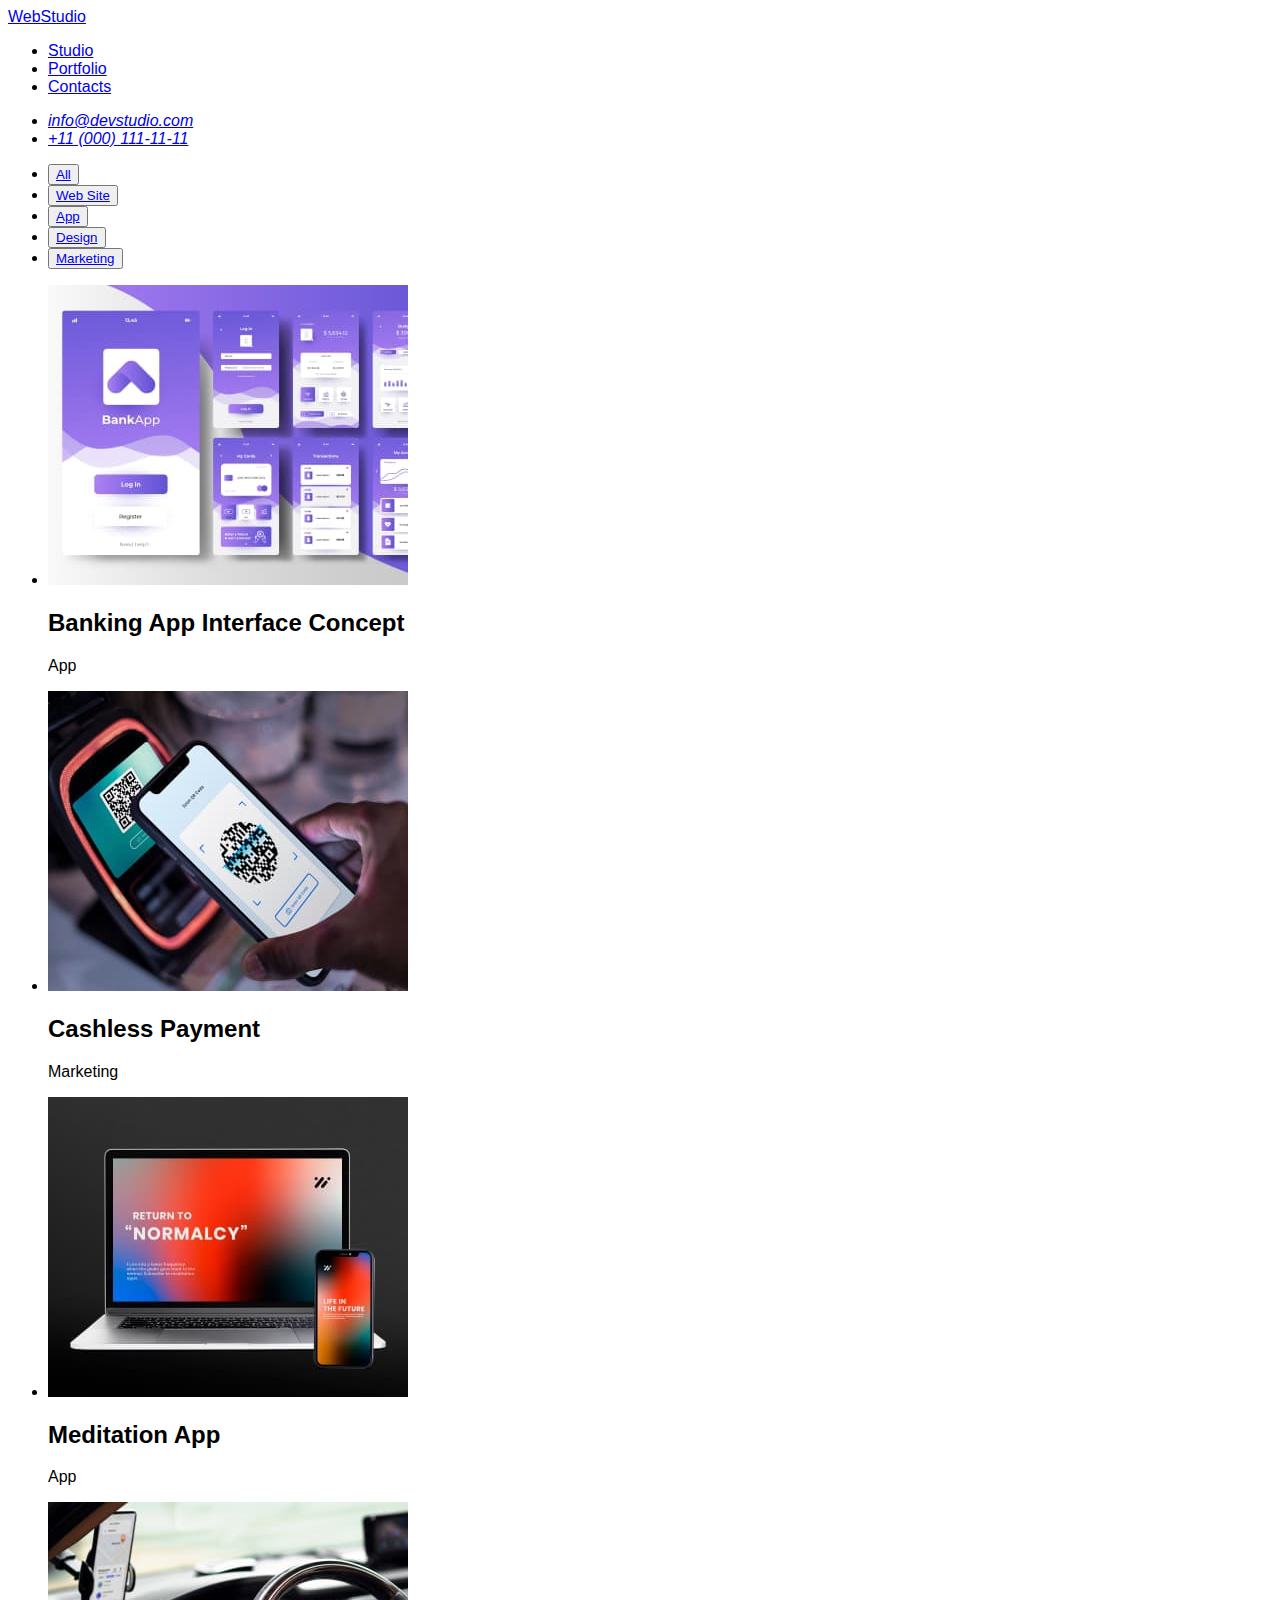
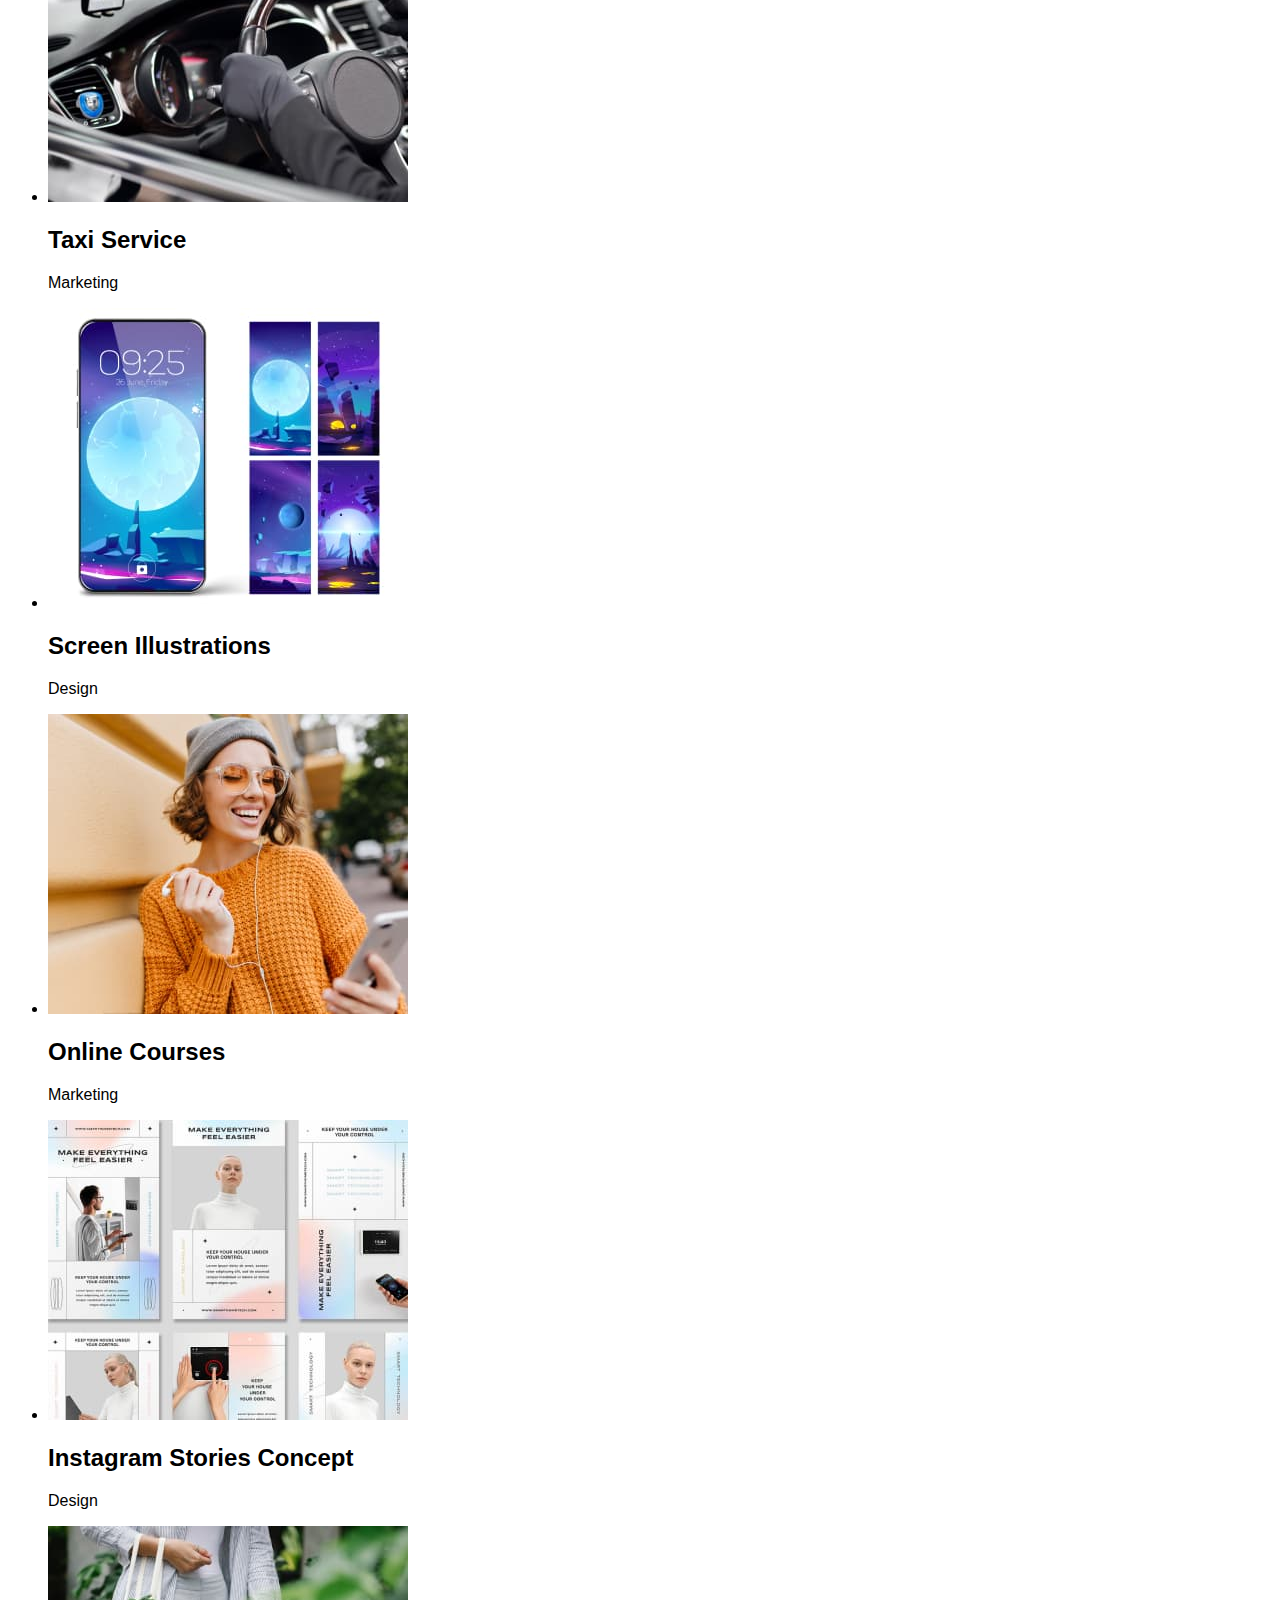
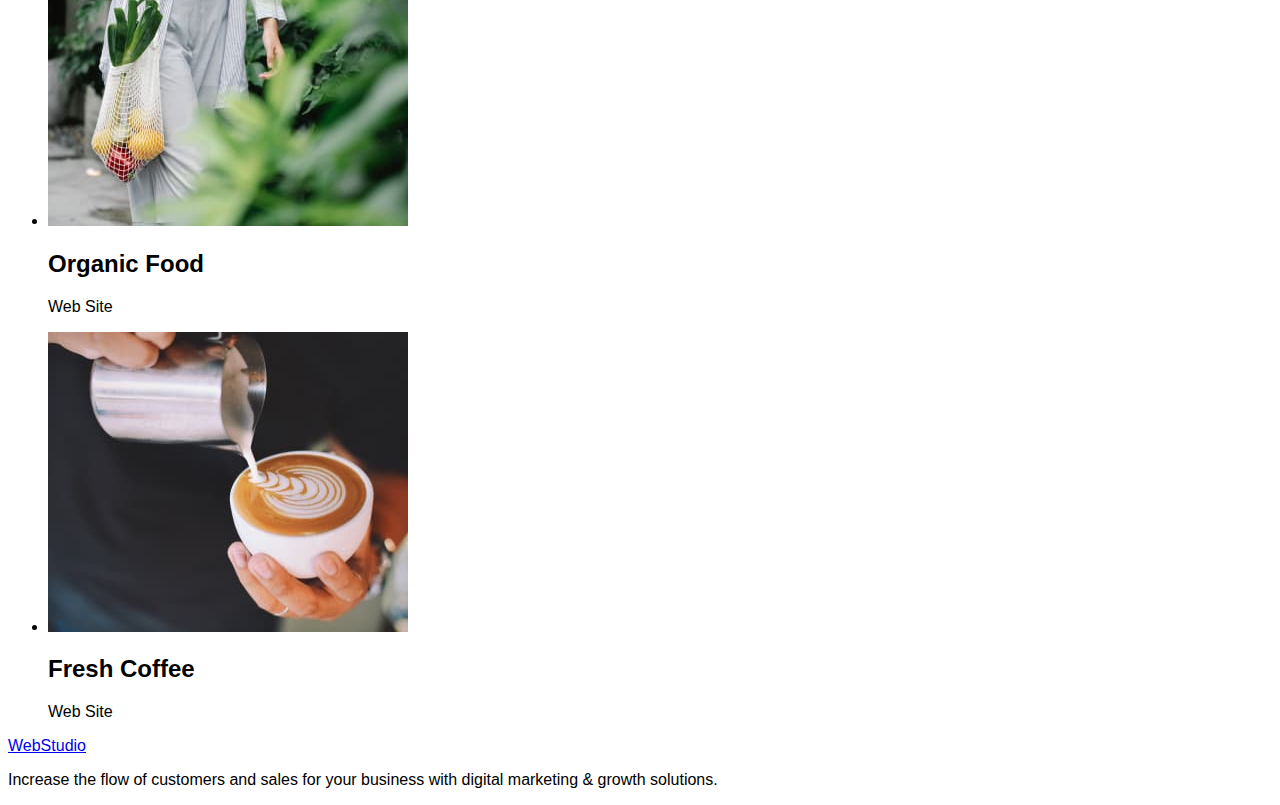
==== portfolio.html @ b7f888bc "portfolio.html" ====
<!DOCTYPE html>
<html lang="en">
  <head>
    <meta charset="UTF-8" />
    <meta name="viewport" content="width=device-width, initial-scale=1.0" />
    <title>Portfolio</title>

    <link rel="stylesheet" href="./css/styles.css">

  </head>

  <body>
    <header>
      <nav>
        <a href="./index.html">WebStudio</a>
        <ul>
          <li>
            <a href="./index.html">Studio</a>
          </li>
          <li>
            <a href="./portfolio.html">Portfolio</a>
          </li>
          <li>
            <a href="#">Contacts</a>
          </li>
        </ul>
      </nav>

      <address>
        <ul>
          <li>
            <a href="mailto:info@devstudio.com">info@devstudio.com</a>
          </li>
          <li>
            <a href="tel:+110001111111">+11 (000) 111-11-11</a>
          </li>
        </ul>
      </address>
    </header>

    <main>
      <section>

        <h1 hidden>Progects</h1>

        <ul>
            <li><button type="button"><a href="#">All</a></button></li>
            <li><button type="button"><a href="#">Web Site</a></button></li>
            <li><button type="button"><a href="#">App</a></button></li>
            <li><button type="button"><a href="#">Design</a></button></li>
            <li><button type="button"><a href="#">Marketing</a></button></li>
        </ul>
      
        <ul>
            <li>
                <img src="./images-hw-2/img-8.jpg" alt="Banking App Interface Concept" width="360">
                <h2>Banking App Interface Concept</h2>
                <p>App</p>
            </li>
            <li>
                <img src="./images-hw-2/img-7.jpg" alt="Cashless Payment" width="360">
                <h2>Cashless Payment</h2>
                <p>Marketing</p>
            </li>
            <li>
                <img src="./images-hw-2/img-6.jpg" alt="Meditation App" width="360">
                <h2>Meditation App</h2>
                <p>App</p>
            </li>
            <li>
                <img src="./images-hw-2/img-5.jpg" alt="Taxi Service" width="360">
                <h2>Taxi Service</h2>
                <p>Marketing</p>
            </li>
            <li>
                <img src="./images-hw-2/img-4.jpg" alt="Screen Illustrations" width="360">
                <h2>Screen Illustrations</h2>
                <p>Design</p>
            </li>
            <li>
                <img src="./images-hw-2/img-3.jpg" alt="Online Courses" width="360">
                <h2>Online Courses</h2>
                <p>Marketing</p>
            </li>
            <li>
                <img src="./images-hw-2/img-2.jpg" alt="Instagram Stories Concept" width="360">
                <h2>Instagram Stories Concept</h2>
                <p>Design</p>
            </li>
            <li>
                <img src="./images-hw-2/img-1.jpg" alt="Organic Food" width="360">
                <h2>Organic Food</h2>
                <p>Web Site</p>
            </li>
            <li>
                <img src="./images-hw-2/img.jpg" alt="Fresh Coffee" width="360">
                <h2>Fresh Coffee</h2>
                <p>Web Site</p>
            </li>
        </ul>
      </section>
    </main>

    <footer>
        <a href="./index.html">WebStudio</a>
        <p>
          Increase the flow of customers and sales for your business with digital
          marketing & growth solutions.
        </p>
      </footer>

  </body>
</html>
---- css/styles.css ----
header {
    background-color: ;
}

body {
    font-family: "Roboto" , sans-serif ;
    background-color: #FFF;
}

.hero-image {
    background-color: #2E2F42;
}
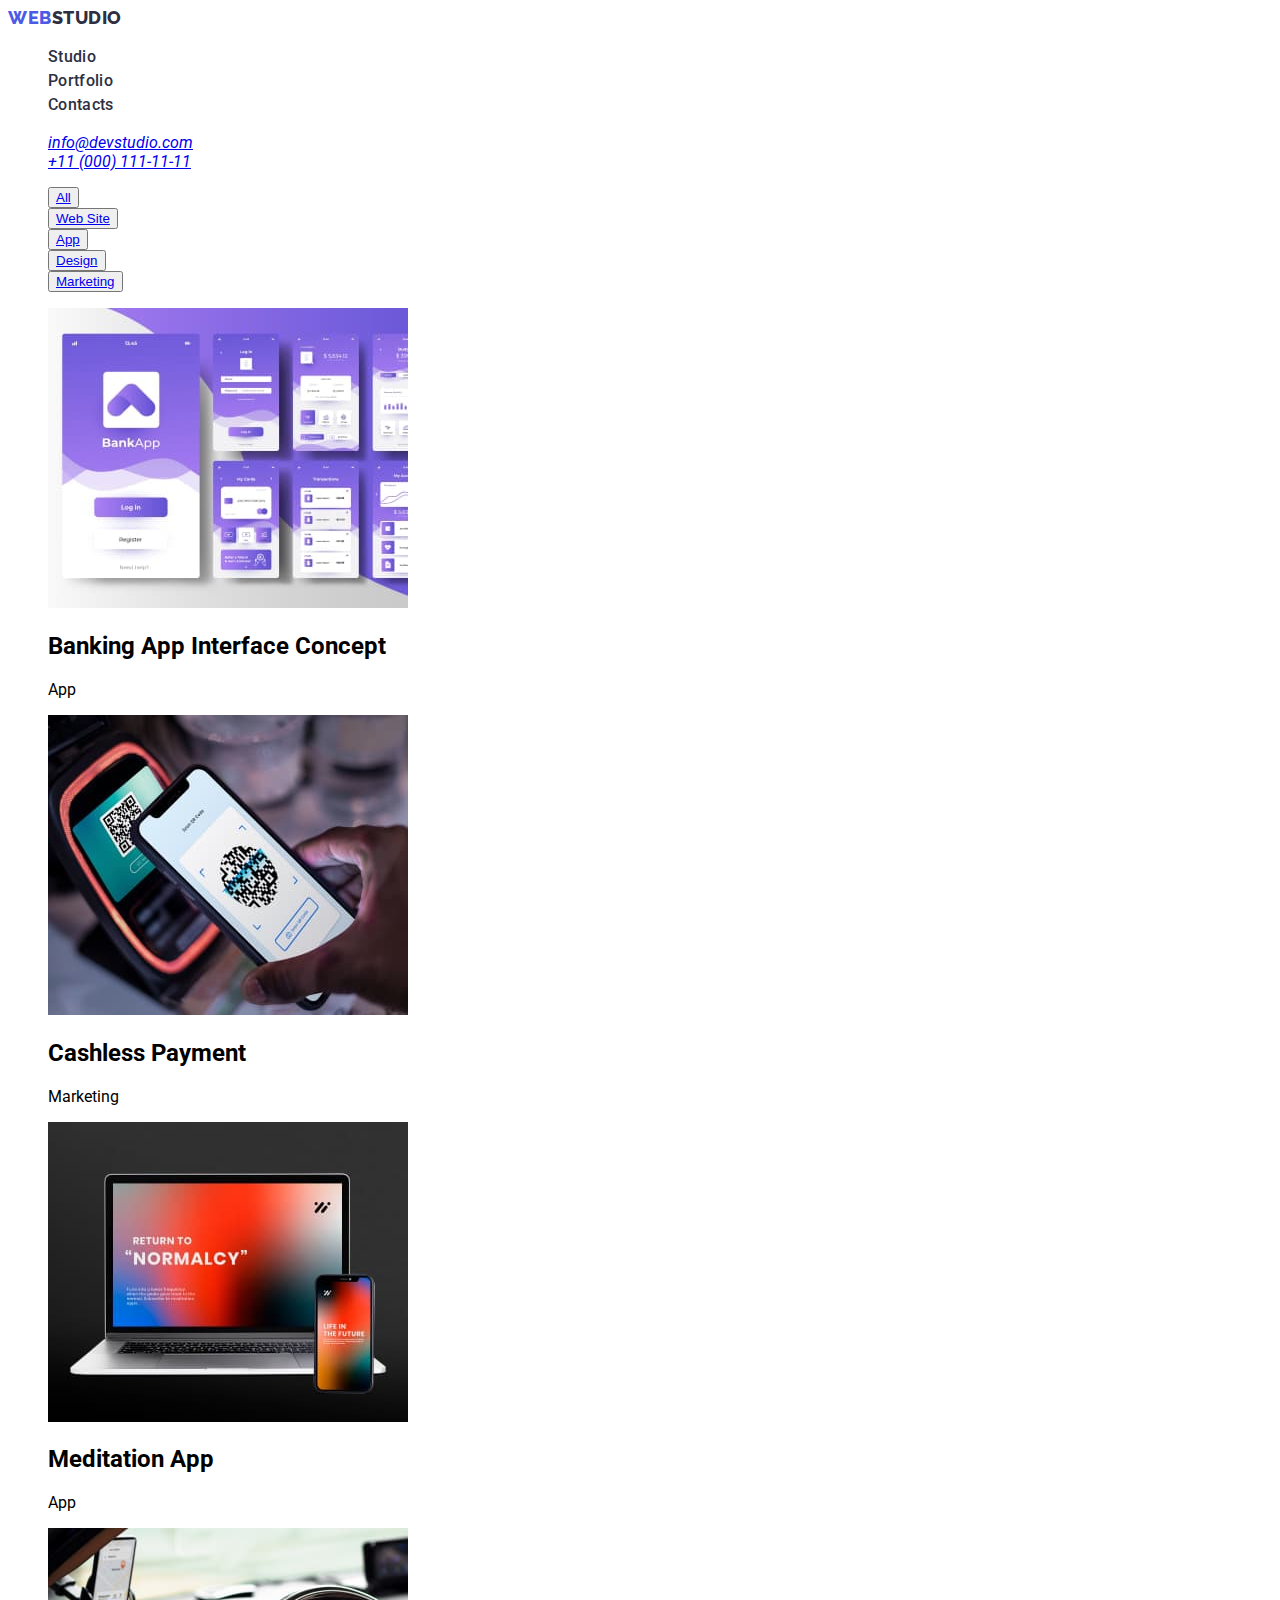
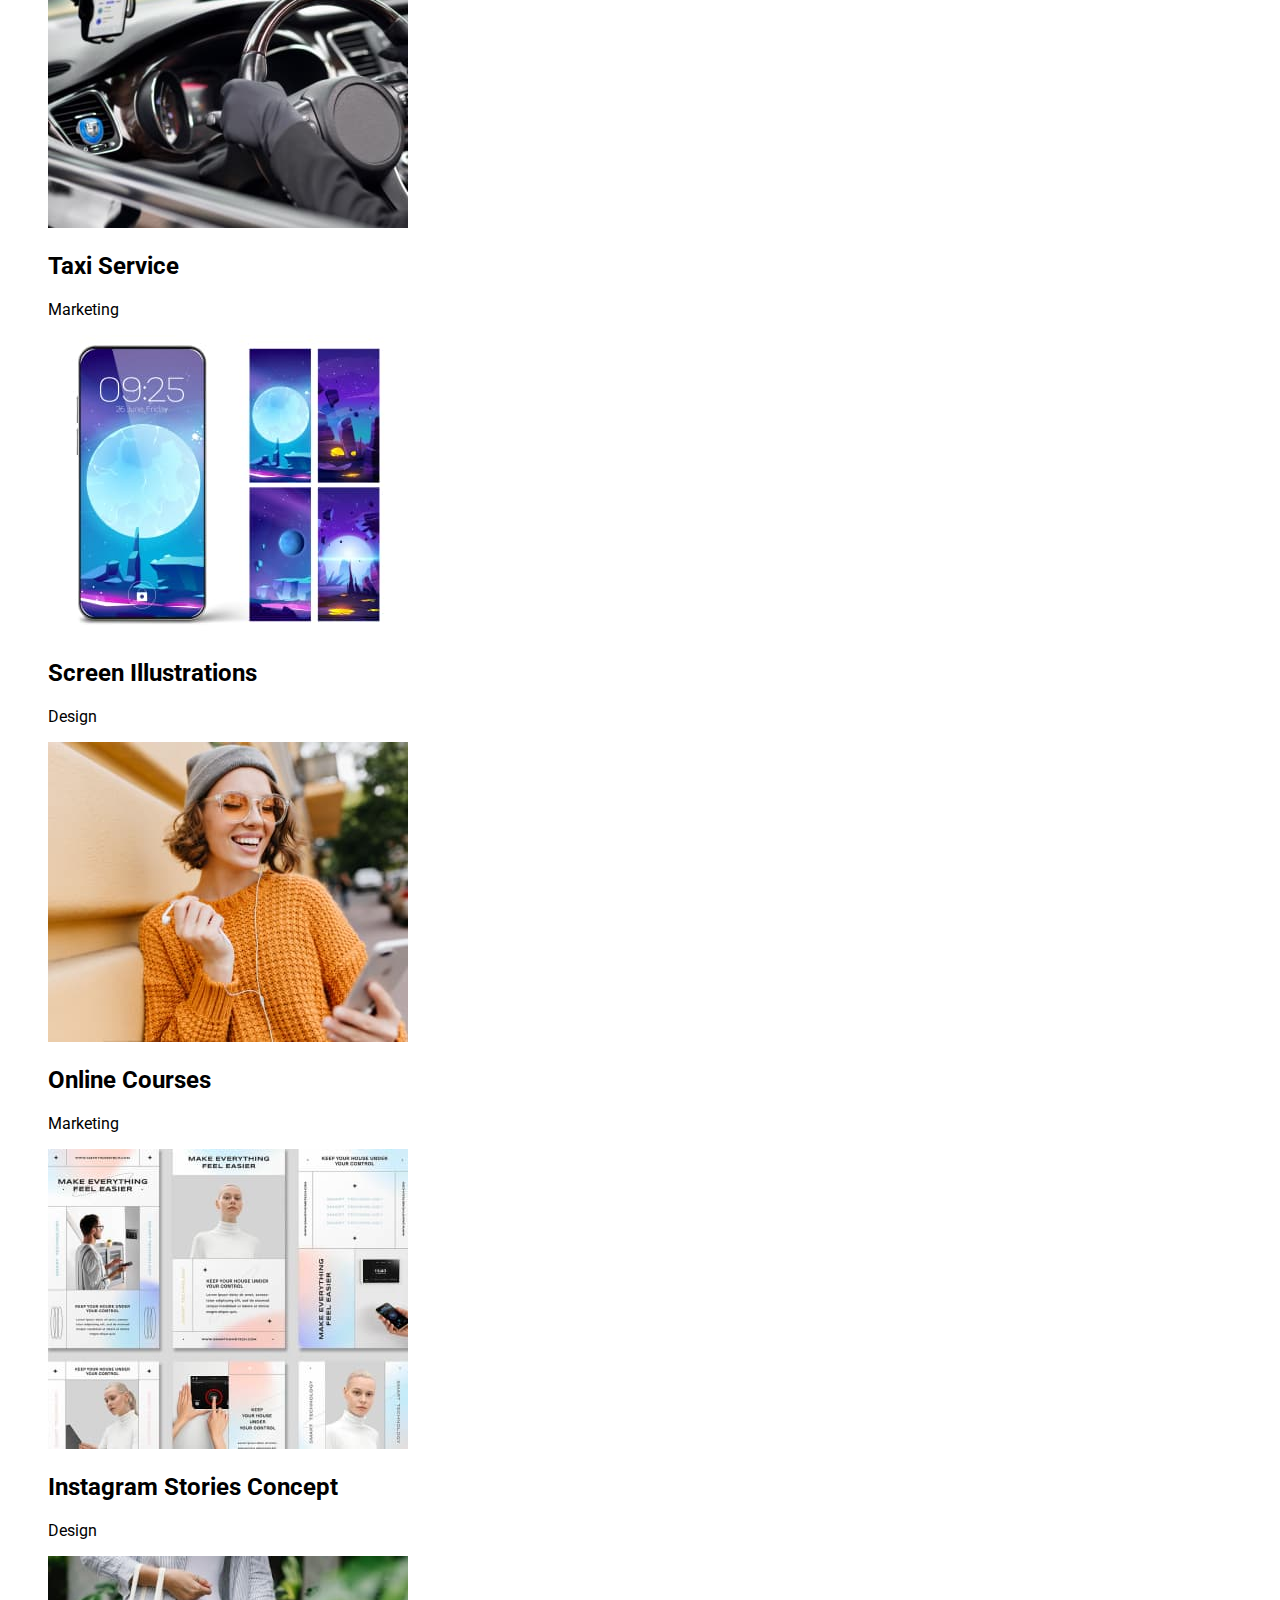
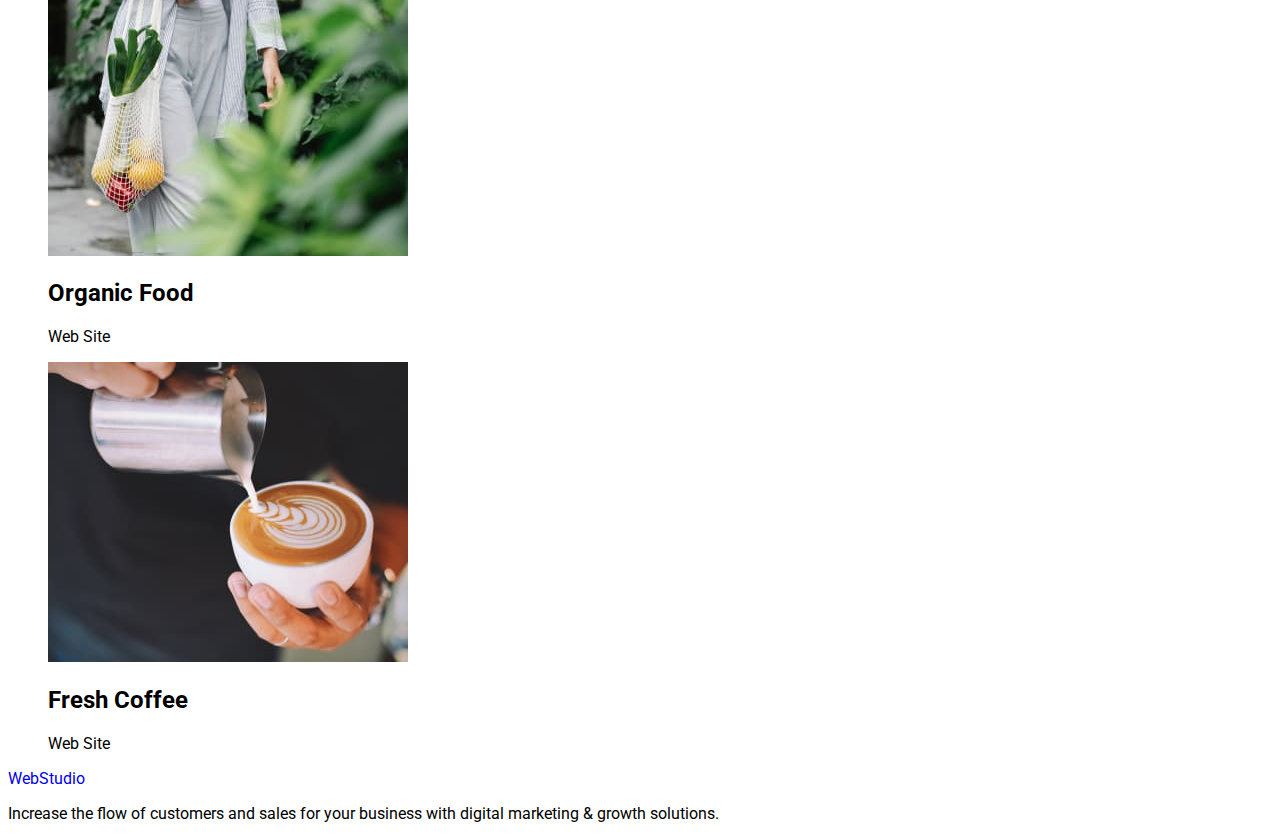
==== commit 2de842a5: "Summary" ====
--- a/portfolio.html
+++ b/portfolio.html
@@ -5,34 +5,38 @@
     <meta name="viewport" content="width=device-width, initial-scale=1.0" />
     <title>Portfolio</title>
 
+    <link rel="preconnect" href="https://fonts.googleapis.com">
+    <link rel="preconnect" href="https://fonts.gstatic.com" crossorigin>
+    <link href="https://fonts.googleapis.com/css2?family=Raleway:wght@800&family=Roboto:wght@400;500;700;900&display=swap" rel="stylesheet">
+
     <link rel="stylesheet" href="./css/styles.css">
 
   </head>
 
   <body>
-    <header>
-      <nav>
-        <a href="./index.html">WebStudio</a>
-        <ul>
-          <li>
-            <a href="./index.html">Studio</a>
+    <header class="header">
+      <nav class="header-navigation">
+        <a class="header-logo link" href="./index.html"><span class="header-logo-color">Web</span>Studio</a>
+        <ul class="header-menu-list list">
+          <li class="header-menu-item">
+            <a class="header-menu-link link"  href="./index.html">Studio</a>
           </li>
-          <li>
-            <a href="./portfolio.html">Portfolio</a>
+          <li class="header-menu-item">
+            <a class="header-menu-link link" href="./portfolio.html">Portfolio</a>
           </li>
-          <li>
-            <a href="#">Contacts</a>
+          <li class="header-menu-item">
+            <a class="header-menu-link link" href="#">Contacts</a>
           </li>
         </ul>
       </nav>
 
-      <address>
-        <ul>
-          <li>
-            <a href="mailto:info@devstudio.com">info@devstudio.com</a>
+      <address class="address">
+        <ul class="address-list list">
+          <li class="address-item">
+            <a class="address-email" href="mailto:info@devstudio.com">info@devstudio.com</a>
           </li>
-          <li>
-            <a href="tel:+110001111111">+11 (000) 111-11-11</a>
+          <li class="address-item">
+            <a class="address-phone" href="tel:+110001111111">+11 (000) 111-11-11</a>
           </li>
         </ul>
       </address>
@@ -43,7 +47,7 @@
 
         <h1 hidden>Progects</h1>
 
-        <ul>
+        <ul class="list">
             <li><button type="button"><a href="#">All</a></button></li>
             <li><button type="button"><a href="#">Web Site</a></button></li>
             <li><button type="button"><a href="#">App</a></button></li>
@@ -51,7 +55,7 @@
             <li><button type="button"><a href="#">Marketing</a></button></li>
         </ul>
       
-        <ul>
+        <ul class="list">
             <li>
                 <img src="./images-hw-2/img-8.jpg" alt="Banking App Interface Concept" width="360">
                 <h2>Banking App Interface Concept</h2>
@@ -101,9 +105,9 @@
       </section>
     </main>
 
-    <footer>
-        <a href="./index.html">WebStudio</a>
-        <p>
+    <footer class="footer">
+        <a class="footer-logo link" href="./index.html"><span>Web</span>Studio</a>
+        <p class="footer-text">
           Increase the flow of customers and sales for your business with digital
           marketing & growth solutions.
         </p>
--- a/css/styles.css
+++ b/css/styles.css
@@ -1,13 +1,115 @@
-header {
-    background-color: ;
+:root {
+    --primary-font: 'Roboto' , sans-serif;
+    --logo-font: 'Raleway' , sans-serif;
+    --primary-brand-color: #4D5AE5;
+    --pressed-state-color: #404BBF;
+    --navyblue: #2E2F42;
+    --success-color: #31D0AA;
+    --text-color: #434455;
+    --subtle-text-color: #8E8F99;
+    --accent-color: #E7E9FC;
+    --light-color: #F4F4FD;
+    --modal-overlay-color: #2E2F42;
+    --white-background-color: #FFFFFF;
+    --modal-background-color: #FCFCFC;
 }
 
 body {
-    font-family: "Roboto" , sans-serif ;
+    font-family: var(--primary-font);
     background-color: #FFF;
 }
 
-.hero-image {
+.list {
+    list-style-type: none;
+}
+
+
+.link {
+    text-decoration: none;
+}
+
+/*--------------------HEADER------------------*/
+
+.header-logo {
+    color: var(--navyblue, #2E2F42);
+font-family: var(--logo-font);
+font-size: 18px;
+font-weight: 800;
+line-height: 1.16;
+letter-spacing: 0.03em;
+text-transform: uppercase;
+}
+
+.header-logo-color {
+    color: var(--primary-brand-color, #4D5AE5);
+}
+
+.header-menu-link {
+    color: var(--navyblue, #2E2F42);
+font-size: 16px;
+font-weight: 500;
+line-height: 1.5;
+letter-spacing: 0.02em;
+}
+
+/*--------------------HERO------------------*/
+
+
+.hero {
     background-color: #2E2F42;
 }
 
+.hero-title {
+    color: var(--white-background-color, #FFF);
+text-align: center;
+font-family: var(--primary-font);
+font-size: 56px;
+font-weight: 700;
+line-height: 1.07;
+letter-spacing: 0.02em;
+}
+.hero-button {
+    color: var(--white-background-color, #FFF);
+font-family: var(--primary-font);
+font-size: 16px;
+font-weight: 500;
+line-height: 1.5;
+letter-spacing: 0.04em;
+}
+
+.visually-hidden {
+    position: absolute;
+    width: 1px;
+    height: 1px;
+    margin: -1px;
+    border: 0;
+    padding: 0;
+    
+    white-space: nowrap;
+    clip-path: inset(100%);
+    clip: rect(0 0 0 0);
+    overflow: hidden;
+  }
+
+  /*--------------------FEATURE------------------*/
+
+
+.feature-list {
+}
+.feature-item {
+}
+.feature-subtitle {
+    color: var(--navyblue, #2E2F42);
+font-family: var(--primary-font);
+font-size: 20px;
+font-weight: 500;
+line-height: 1.20;
+letter-spacing: 0.02em;
+}
+.feature-item-text {
+    color: var(--text-color, #434455);
+font-family: var(--primary-font);
+font-size: 16px;
+line-height: 1.5;
+letter-spacing: 0.02em;
+}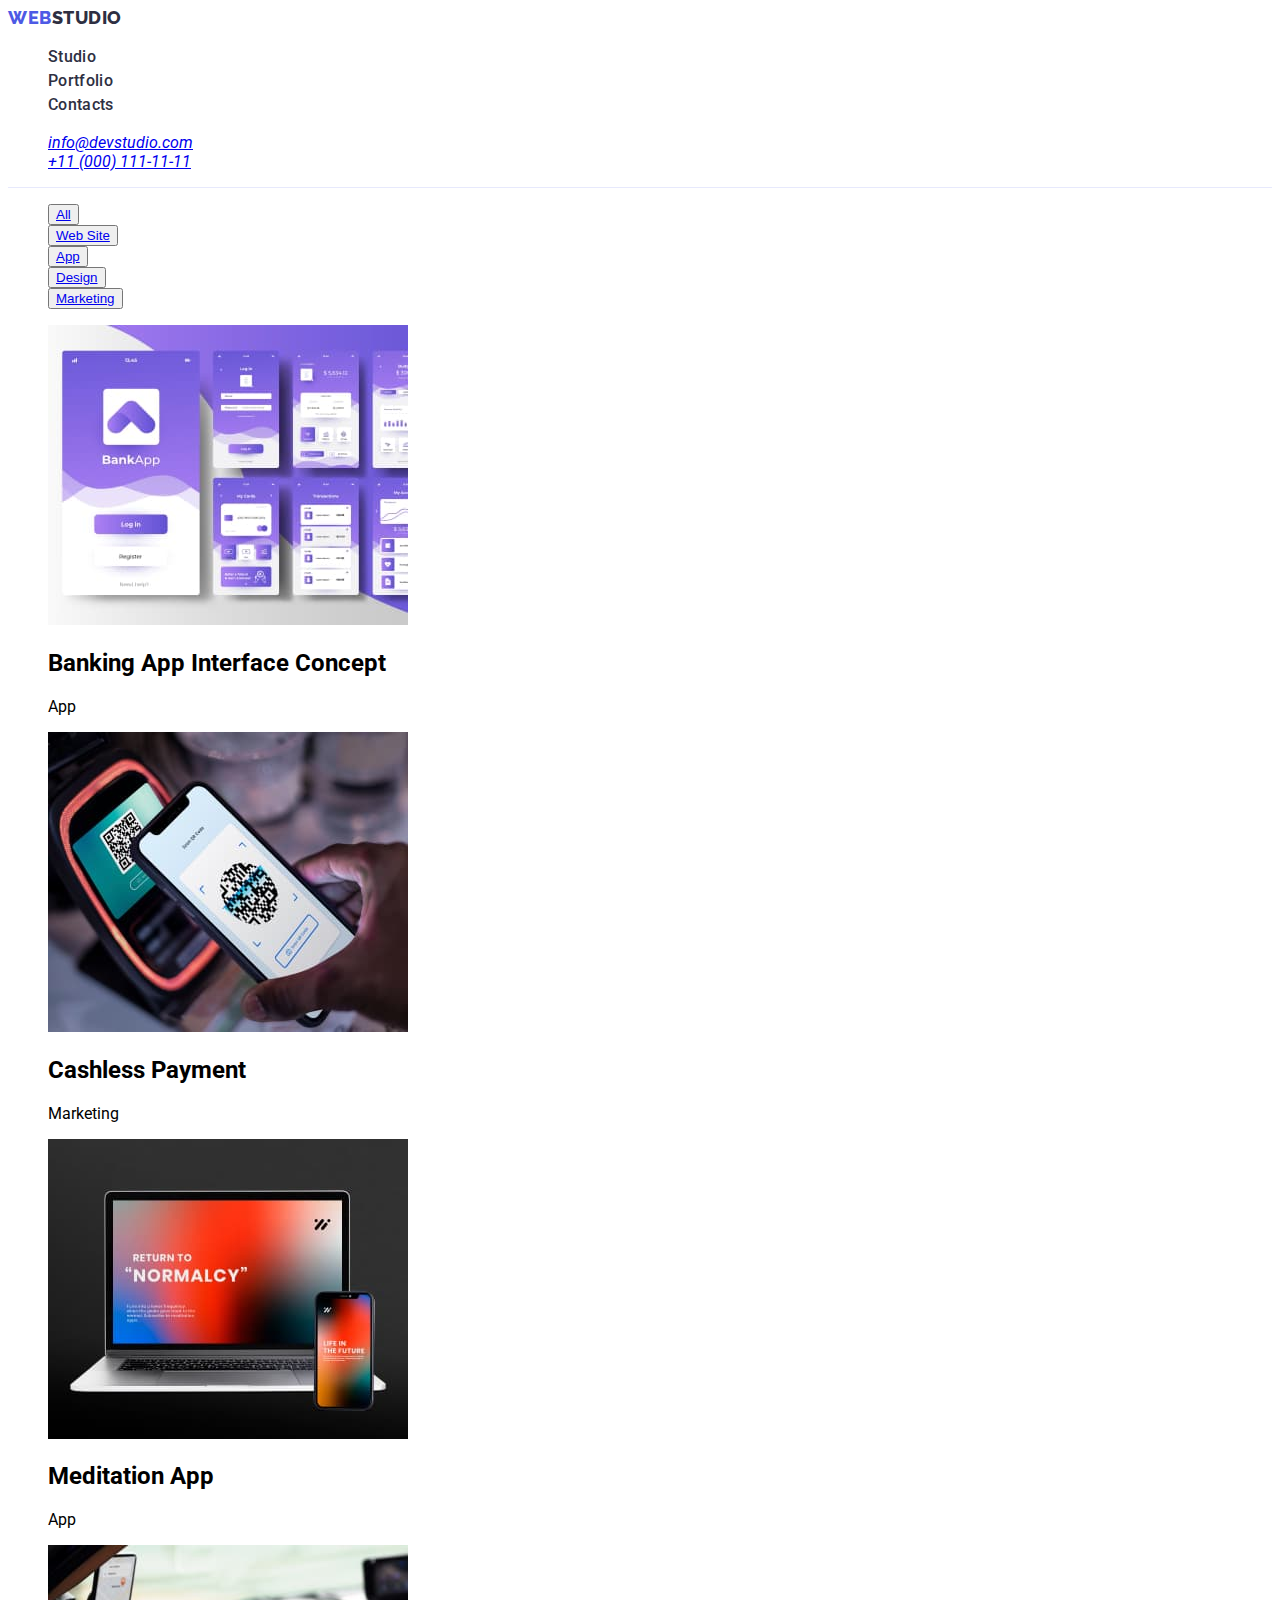
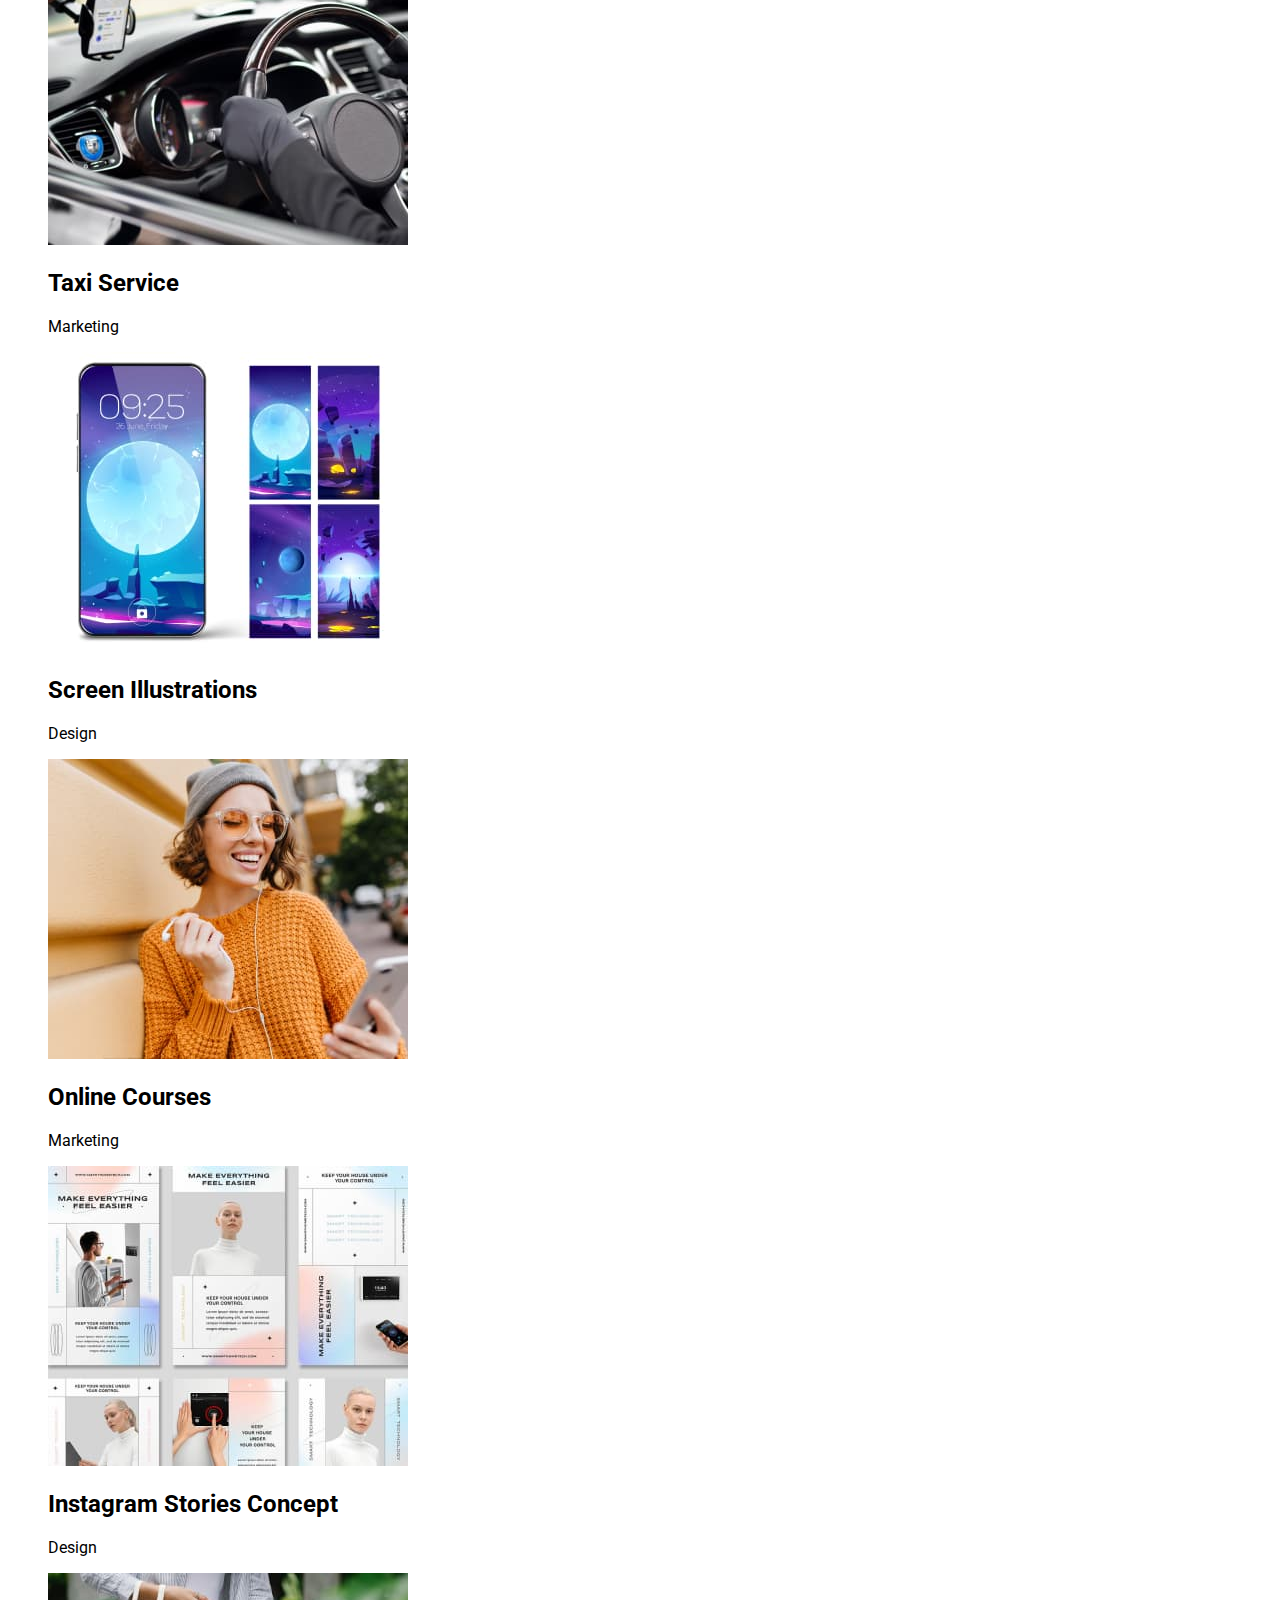
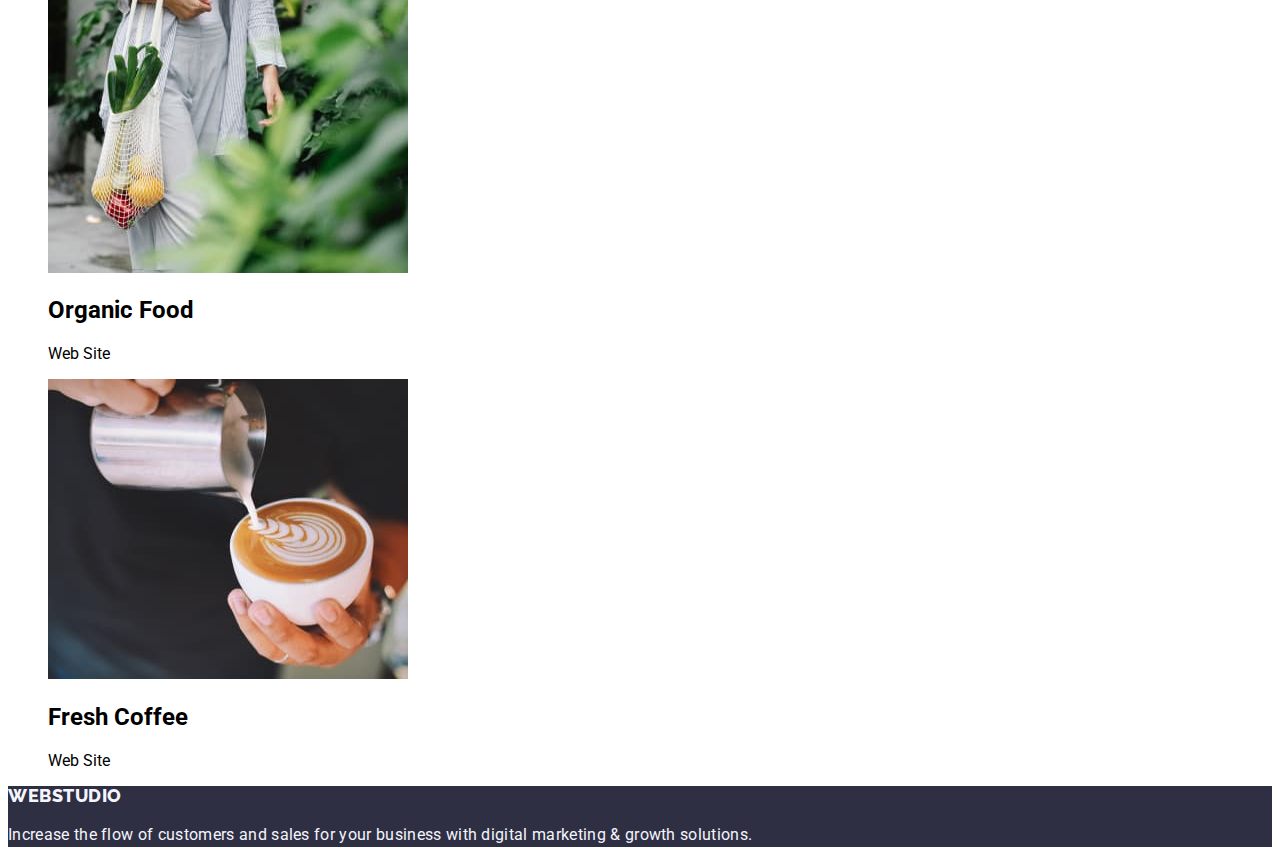
==== commit 82952fa4: "summary1" ====
--- a/portfolio.html
+++ b/portfolio.html
@@ -45,7 +45,7 @@
     <main>
       <section>
 
-        <h1 hidden>Progects</h1>
+        <h1 class="visually-hidden">Progects</h1>
 
         <ul class="list">
             <li><button type="button"><a href="#">All</a></button></li>
--- a/css/styles.css
+++ b/css/styles.css
@@ -1,21 +1,19 @@
 :root {
-    --primary-font: 'Roboto' , sans-serif;
-    --logo-font: 'Raleway' , sans-serif;
-    --primary-brand-color: #4D5AE5;
+    --iris: #4D5AE5;
     --pressed-state-color: #404BBF;
     --navyblue: #2E2F42;
     --success-color: #31D0AA;
-    --text-color: #434455;
+    --slate: #434455;
     --subtle-text-color: #8E8F99;
-    --accent-color: #E7E9FC;
-    --light-color: #F4F4FD;
+    --cornflower: #E7E9FC;
+    --cloud: #F4F4FD;
     --modal-overlay-color: #2E2F42;
-    --white-background-color: #FFFFFF;
+    --white: #FFFFFF;
     --modal-background-color: #FCFCFC;
 }
 
 body {
-    font-family: var(--primary-font);
+    font-family: 'Roboto' , sans-serif;
     background-color: #FFF;
 }
 
@@ -30,9 +28,13 @@
 
 /*--------------------HEADER------------------*/
 
+.header {
+    border-bottom: 1px solid var(--cornflower, #E7E9FC);
+}
+
 .header-logo {
     color: var(--navyblue, #2E2F42);
-font-family: var(--logo-font);
+font-family: 'Raleway' , sans-serif;
 font-size: 18px;
 font-weight: 800;
 line-height: 1.16;
@@ -41,13 +43,21 @@
 }
 
 .header-logo-color {
-    color: var(--primary-brand-color, #4D5AE5);
+    color: var(--iris, #4D5AE5);
 }
 
 .header-menu-link {
     color: var(--navyblue, #2E2F42);
 font-size: 16px;
 font-weight: 500;
+line-height: 1.5;
+letter-spacing: 0.02em;
+}
+
+.address-link {
+    color: var(--slate, #434455);
+font-size: 16px;
+font-weight: 400;
 line-height: 1.5;
 letter-spacing: 0.02em;
 }
@@ -60,21 +70,23 @@
 }
 
 .hero-title {
-    color: var(--white-background-color, #FFF);
+    color: var(--white, #FFF);
 text-align: center;
-font-family: var(--primary-font);
 font-size: 56px;
 font-weight: 700;
 line-height: 1.07;
 letter-spacing: 0.02em;
 }
 .hero-button {
-    color: var(--white-background-color, #FFF);
-font-family: var(--primary-font);
+    color: var(--white, #FFF);
+font-family: inherit;
 font-size: 16px;
 font-weight: 500;
 line-height: 1.5;
 letter-spacing: 0.04em;
+border-radius: 4px;
+background: var(--iris, #4D5AE5);
+box-shadow: 0px 4px 4px 0px rgba(0, 0, 0, 0.15);
 }
 
 .visually-hidden {
@@ -89,27 +101,106 @@
     clip-path: inset(100%);
     clip: rect(0 0 0 0);
     overflow: hidden;
-  }
-
-  /*--------------------FEATURE------------------*/
-
-
-.feature-list {
-}
-.feature-item {
-}
+}
+
+/*--------------------FEATURE------------------*/
+
+
 .feature-subtitle {
     color: var(--navyblue, #2E2F42);
-font-family: var(--primary-font);
 font-size: 20px;
 font-weight: 500;
 line-height: 1.20;
 letter-spacing: 0.02em;
 }
 .feature-item-text {
-    color: var(--text-color, #434455);
-font-family: var(--primary-font);
-font-size: 16px;
+    color: var(--slate, #434455);
+font-size: 16px;
+font-weight: 400;
+line-height: 1.5;
+letter-spacing: 0.02em;
+}
+
+/*--------------------What are we doing------------------*/
+
+.section-title {
+    color: var(--navyblue, #2E2F42);
+text-align: center;
+font-size: 36px;
+font-weight: 700;
+line-height: 1.11;
+letter-spacing: 0.02em;
+text-transform: capitalize;
+}
+
+.what-image {
+    border: 1px solid var(--cornflower, #E7E9FC);
+background: url(<path-to-image>), lightgray 50% / cover no-repeat;
+}
+
+/*--------------------Our team------------------*/
+
+.our-team {
+    background: var(--cloud, #F4F4FD);
+}
+
+.our-team-item {
+    border-radius: 0px 0px 4px 4px;
+background: var(--white, #FFF);
+box-shadow: 0px 2px 1px 0px rgba(46, 47, 66, 0.08), 0px 1px 1px 0px rgba(46, 47, 66, 0.16), 0px 1px 6px 0px rgba(46, 47, 66, 0.08);
+}
+
+.our-team-image {
+    background: url(<path-to-image>), lightgray -97.034px -0.927px / 181.897% 251.37% no-repeat;
+}
+
+.our-team-subtitle {
+    color: var(--navyblue, #2E2F42);
+font-size: 20px;
+font-weight: 500;
+line-height: 1.20;
+letter-spacing: 0.02em;
+}
+
+.our-team-text {
+    color: var(--slate, #434455);
+font-size: 16px;
+font-weight: 400;
+line-height: 1.5;
+letter-spacing: 0.02em;
+}
+
+/*--------------------Footer------------------*/
+
+
+.footer {
+    background: var(--navyblue, #2E2F42);
+}
+
+.footer-logo {
+    color: var(--cloud, #F4F4FD);
+    font-family: 'Raleway' , sans-serif;
+font-size: 18px;
+font-weight: 800;
+line-height: 1.16;
+letter-spacing: 0.03em;
+text-transform: uppercase;
+}
+
+.footer-logo-color {
+    color: var(--iris, #4D5AE5);
+font-family: 'Raleway' , sans-serif;
+font-size: 18px;
+font-weight: 800;
+line-height: 1.16;
+letter-spacing: 0.03em;
+text-transform: uppercase;
+}
+
+.footer-text {
+    color: var(--cloud, #F4F4FD);
+font-size: 16px;
+font-weight: 400;
 line-height: 1.5;
 letter-spacing: 0.02em;
 }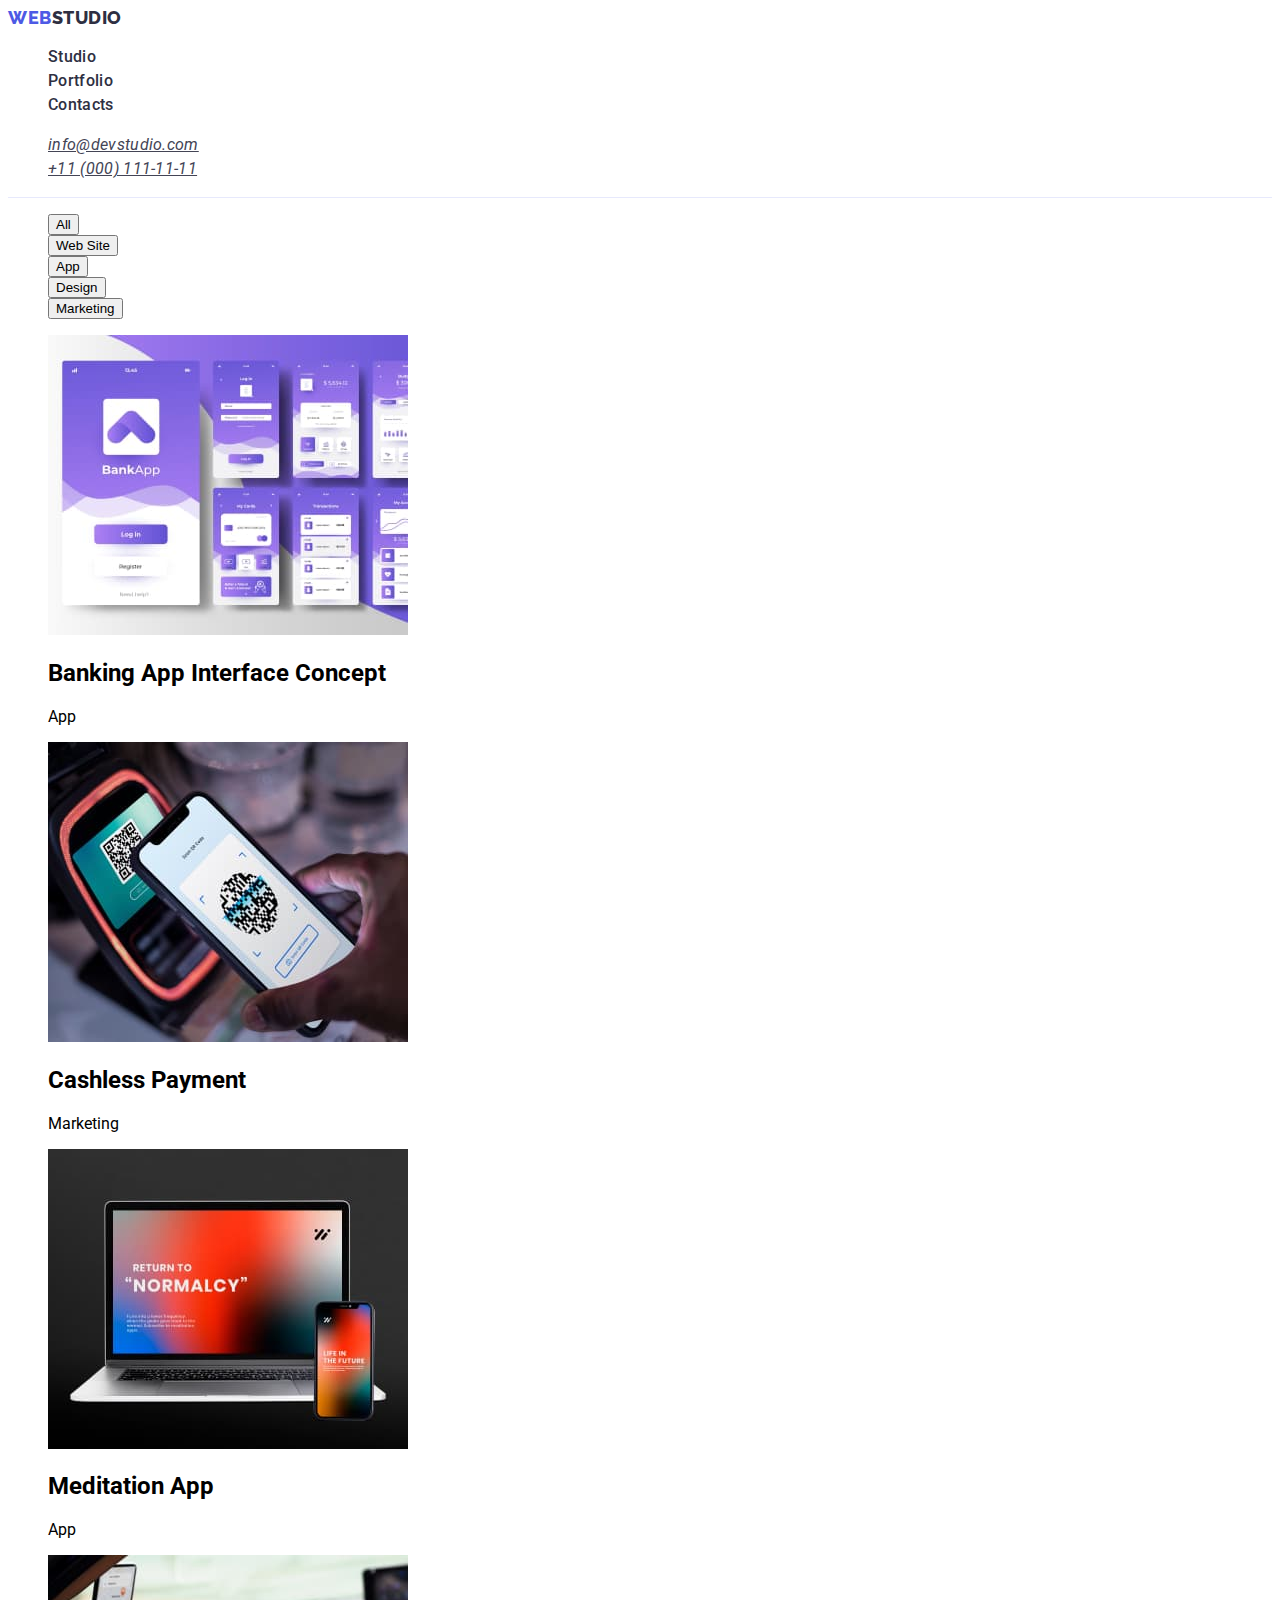
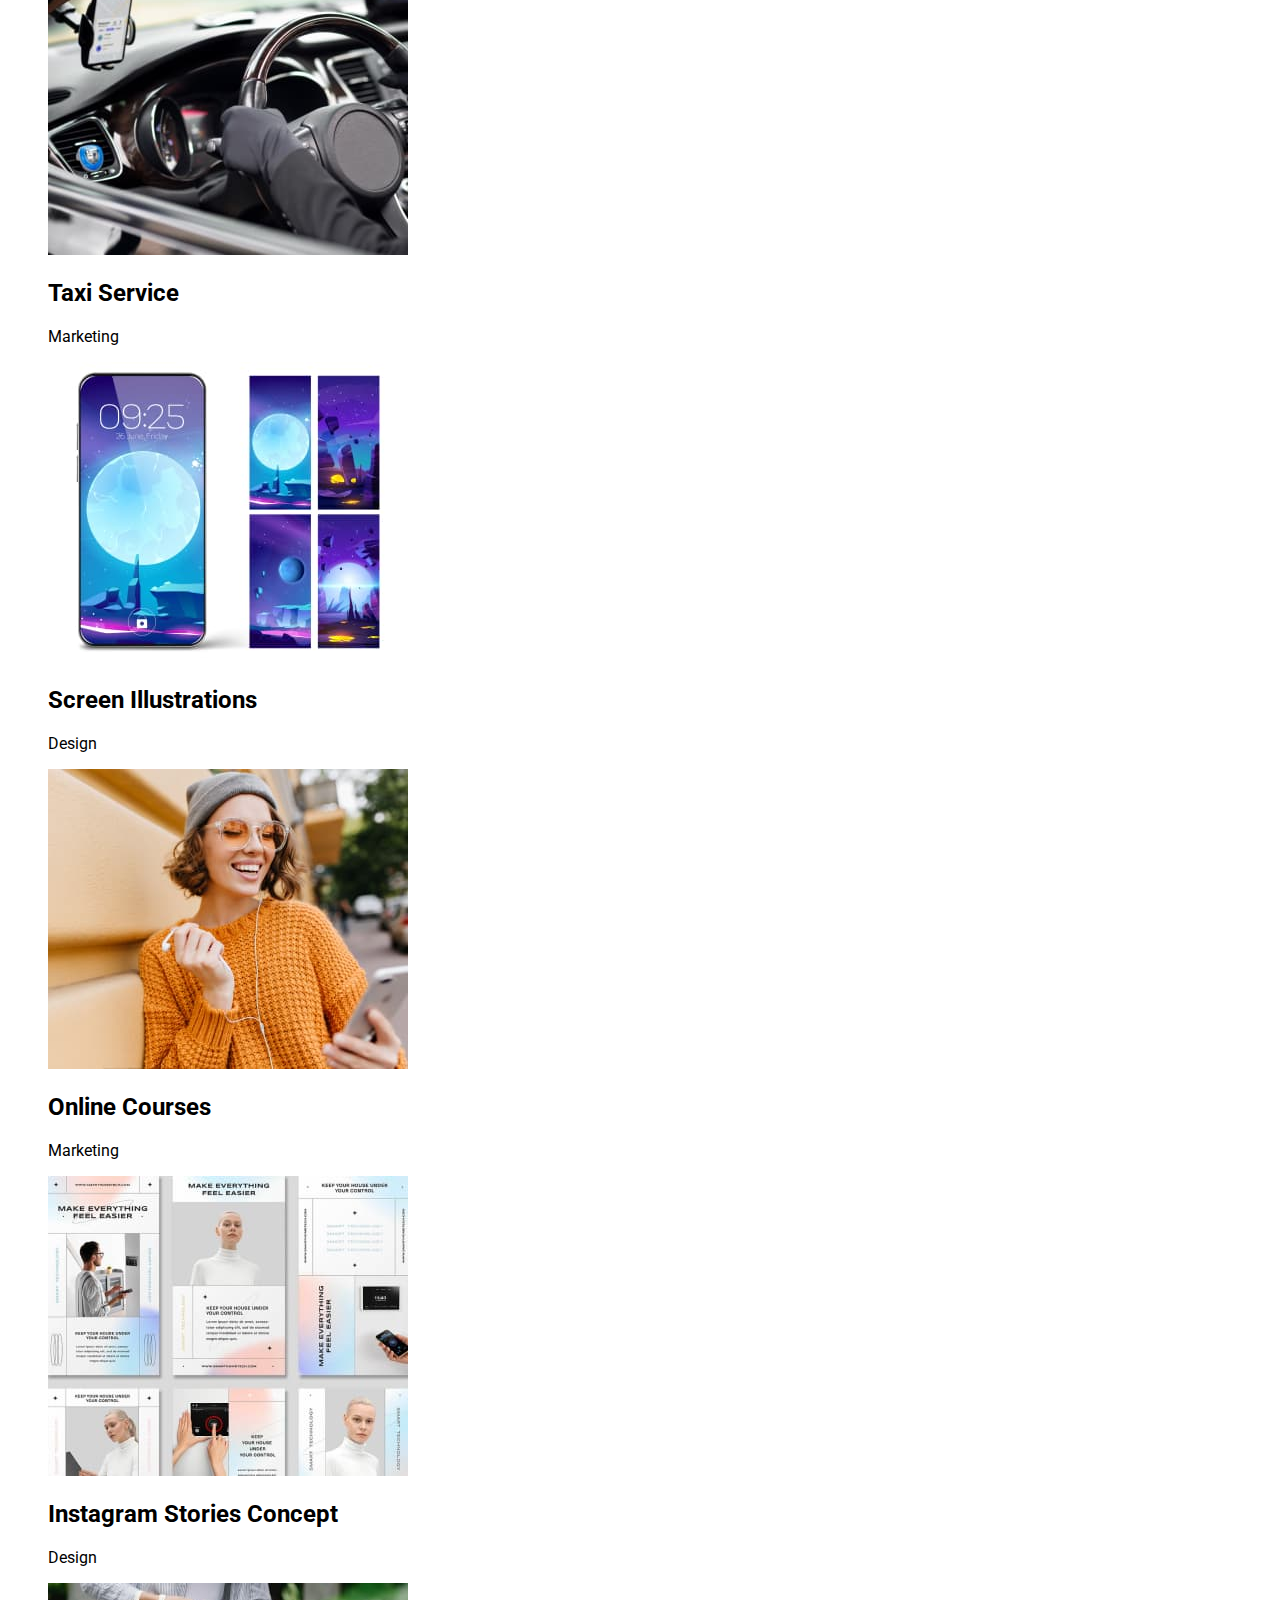
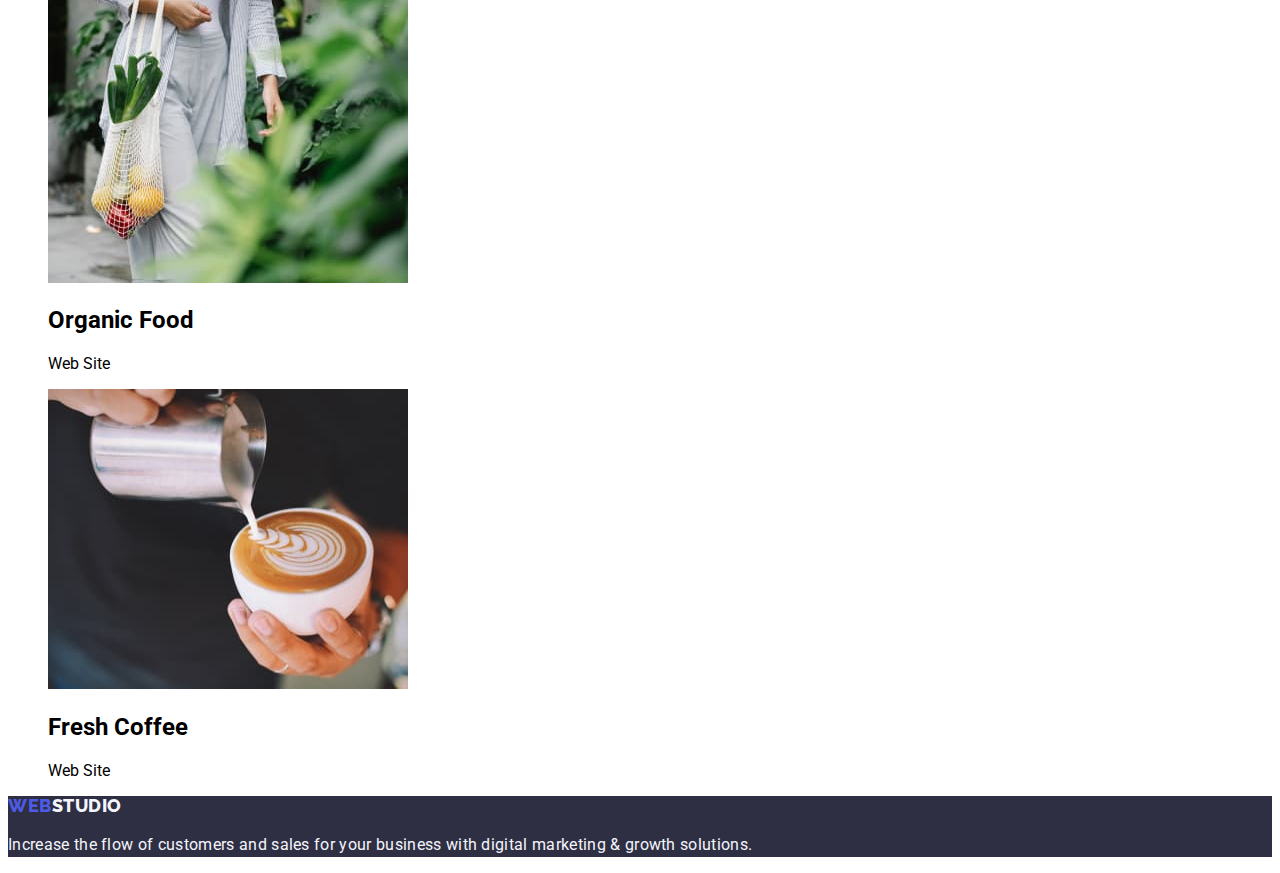
==== commit 5dd07a6b: "summary2" ====
--- a/portfolio.html
+++ b/portfolio.html
@@ -5,24 +5,30 @@
     <meta name="viewport" content="width=device-width, initial-scale=1.0" />
     <title>Portfolio</title>
 
-    <link rel="preconnect" href="https://fonts.googleapis.com">
-    <link rel="preconnect" href="https://fonts.gstatic.com" crossorigin>
-    <link href="https://fonts.googleapis.com/css2?family=Raleway:wght@800&family=Roboto:wght@400;500;700;900&display=swap" rel="stylesheet">
+    <link rel="preconnect" href="https://fonts.googleapis.com" />
+    <link rel="preconnect" href="https://fonts.gstatic.com" crossorigin />
+    <link
+      href="https://fonts.googleapis.com/css2?family=Raleway:wght@800&family=Roboto:wght@400;500;700;900&display=swap"
+      rel="stylesheet"
+    />
 
-    <link rel="stylesheet" href="./css/styles.css">
-
+    <link rel="stylesheet" href="./css/styles.css" />
   </head>
 
   <body>
     <header class="header">
       <nav class="header-navigation">
-        <a class="header-logo link" href="./index.html"><span class="header-logo-color">Web</span>Studio</a>
+        <a class="header-logo link" href="./index.html"
+          ><span class="header-logo-color">Web</span>Studio</a
+        >
         <ul class="header-menu-list list">
           <li class="header-menu-item">
-            <a class="header-menu-link link"  href="./index.html">Studio</a>
+            <a class="header-menu-link link" href="./index.html">Studio</a>
           </li>
           <li class="header-menu-item">
-            <a class="header-menu-link link" href="./portfolio.html">Portfolio</a>
+            <a class="header-menu-link link" href="./portfolio.html"
+              >Portfolio</a
+            >
           </li>
           <li class="header-menu-item">
             <a class="header-menu-link link" href="#">Contacts</a>
@@ -33,85 +39,123 @@
       <address class="address">
         <ul class="address-list list">
           <li class="address-item">
-            <a class="address-email" href="mailto:info@devstudio.com">info@devstudio.com</a>
+            <a class="address-link" href="mailto:info@devstudio.com"
+              >info@devstudio.com</a
+            >
           </li>
           <li class="address-item">
-            <a class="address-phone" href="tel:+110001111111">+11 (000) 111-11-11</a>
+            <a class="address-link" href="tel:+110001111111"
+              >+11 (000) 111-11-11</a
+            >
           </li>
         </ul>
       </address>
     </header>
 
     <main>
-      <section>
-
+      <section class="section-buttons">
         <h1 class="visually-hidden">Progects</h1>
 
         <ul class="list">
-            <li><button type="button"><a href="#">All</a></button></li>
-            <li><button type="button"><a href="#">Web Site</a></button></li>
-            <li><button type="button"><a href="#">App</a></button></li>
-            <li><button type="button"><a href="#">Design</a></button></li>
-            <li><button type="button"><a href="#">Marketing</a></button></li>
+          <li class="list-item">
+            <button type="button" class="list-button">All</button>
+          </li>
+          <li class="list-item">
+            <button type="button" class="list-button">Web Site</button>
+          </li>
+          <li class="list-item">
+            <button type="button" class="list-button">App</button>
+          </li>
+          <li class="list-item">
+            <button type="button" class="list-button">Design</button>
+          </li>
+          <li class="list-item">
+            <button type="button" class="list-button">Marketing</button>
+          </li>
         </ul>
-      
+
         <ul class="list">
-            <li>
-                <img src="./images-hw-2/img-8.jpg" alt="Banking App Interface Concept" width="360">
-                <h2>Banking App Interface Concept</h2>
-                <p>App</p>
-            </li>
-            <li>
-                <img src="./images-hw-2/img-7.jpg" alt="Cashless Payment" width="360">
-                <h2>Cashless Payment</h2>
-                <p>Marketing</p>
-            </li>
-            <li>
-                <img src="./images-hw-2/img-6.jpg" alt="Meditation App" width="360">
-                <h2>Meditation App</h2>
-                <p>App</p>
-            </li>
-            <li>
-                <img src="./images-hw-2/img-5.jpg" alt="Taxi Service" width="360">
-                <h2>Taxi Service</h2>
-                <p>Marketing</p>
-            </li>
-            <li>
-                <img src="./images-hw-2/img-4.jpg" alt="Screen Illustrations" width="360">
-                <h2>Screen Illustrations</h2>
-                <p>Design</p>
-            </li>
-            <li>
-                <img src="./images-hw-2/img-3.jpg" alt="Online Courses" width="360">
-                <h2>Online Courses</h2>
-                <p>Marketing</p>
-            </li>
-            <li>
-                <img src="./images-hw-2/img-2.jpg" alt="Instagram Stories Concept" width="360">
-                <h2>Instagram Stories Concept</h2>
-                <p>Design</p>
-            </li>
-            <li>
-                <img src="./images-hw-2/img-1.jpg" alt="Organic Food" width="360">
-                <h2>Organic Food</h2>
-                <p>Web Site</p>
-            </li>
-            <li>
-                <img src="./images-hw-2/img.jpg" alt="Fresh Coffee" width="360">
-                <h2>Fresh Coffee</h2>
-                <p>Web Site</p>
-            </li>
+          <li>
+            <img
+              src="./images-hw-2/img-8.jpg"
+              alt="Banking App Interface Concept"
+              width="360"
+            />
+            <h2>Banking App Interface Concept</h2>
+            <p>App</p>
+          </li>
+          <li>
+            <img
+              src="./images-hw-2/img-7.jpg"
+              alt="Cashless Payment"
+              width="360"
+            />
+            <h2>Cashless Payment</h2>
+            <p>Marketing</p>
+          </li>
+          <li>
+            <img
+              src="./images-hw-2/img-6.jpg"
+              alt="Meditation App"
+              width="360"
+            />
+            <h2>Meditation App</h2>
+            <p>App</p>
+          </li>
+          <li>
+            <img src="./images-hw-2/img-5.jpg" alt="Taxi Service" width="360" />
+            <h2>Taxi Service</h2>
+            <p>Marketing</p>
+          </li>
+          <li>
+            <img
+              src="./images-hw-2/img-4.jpg"
+              alt="Screen Illustrations"
+              width="360"
+            />
+            <h2>Screen Illustrations</h2>
+            <p>Design</p>
+          </li>
+          <li>
+            <img
+              src="./images-hw-2/img-3.jpg"
+              alt="Online Courses"
+              width="360"
+            />
+            <h2>Online Courses</h2>
+            <p>Marketing</p>
+          </li>
+          <li>
+            <img
+              src="./images-hw-2/img-2.jpg"
+              alt="Instagram Stories Concept"
+              width="360"
+            />
+            <h2>Instagram Stories Concept</h2>
+            <p>Design</p>
+          </li>
+          <li>
+            <img src="./images-hw-2/img-1.jpg" alt="Organic Food" width="360" />
+            <h2>Organic Food</h2>
+            <p>Web Site</p>
+          </li>
+          <li>
+            <img src="./images-hw-2/img.jpg" alt="Fresh Coffee" width="360" />
+            <h2>Fresh Coffee</h2>
+            <p>Web Site</p>
+          </li>
         </ul>
       </section>
     </main>
 
     <footer class="footer">
-        <a class="footer-logo link" href="./index.html"><span>Web</span>Studio</a>
-        <p class="footer-text">
-          Increase the flow of customers and sales for your business with digital
-          marketing & growth solutions.
-        </p>
-      </footer>
-
+      <a class="footer-logo link" href="./index.html"
+        ><span class="footer-logo-color">Web</span>Studio</a
+      >
+      <p class="footer-text">
+        Increase the flow of customers and sales for your business with digital
+        marketing & growth solutions.
+      </p>
+    </footer>
   </body>
 </html>
--- a/css/styles.css
+++ b/css/styles.css
@@ -1,206 +1,220 @@
 :root {
-    --iris: #4D5AE5;
-    --pressed-state-color: #404BBF;
-    --navyblue: #2E2F42;
-    --success-color: #31D0AA;
-    --slate: #434455;
-    --subtle-text-color: #8E8F99;
-    --cornflower: #E7E9FC;
-    --cloud: #F4F4FD;
-    --modal-overlay-color: #2E2F42;
-    --white: #FFFFFF;
-    --modal-background-color: #FCFCFC;
+  --iris: #4d5ae5;
+  --ocean: #404bbf;
+  --navyblue: #2e2f42;
+  --success-color: #31d0aa;
+  --slate: #434455;
+  --subtle-text-color: #8e8f99;
+  --cornflower: #e7e9fc;
+  --cloud: #f4f4fd;
+  --modal-overlay-color: #2e2f42;
+  --white: #ffffff;
+  --modal-background-color: #fcfcfc;
 }
 
 body {
-    font-family: 'Roboto' , sans-serif;
-    background-color: #FFF;
+  font-family: "Roboto", sans-serif;
+  background-color: #fff;
 }
 
 .list {
-    list-style-type: none;
-}
-
+  list-style-type: none;
+}
 
 .link {
-    text-decoration: none;
+  text-decoration: none;
 }
 
 /*--------------------HEADER------------------*/
 
 .header {
-    border-bottom: 1px solid var(--cornflower, #E7E9FC);
+  border-bottom: 1px solid var(--cornflower, #e7e9fc);
 }
 
 .header-logo {
-    color: var(--navyblue, #2E2F42);
-font-family: 'Raleway' , sans-serif;
-font-size: 18px;
-font-weight: 800;
-line-height: 1.16;
-letter-spacing: 0.03em;
-text-transform: uppercase;
+  color: var(--navyblue, #2e2f42);
+  font-family: "Raleway", sans-serif;
+  font-size: 18px;
+  font-weight: 800;
+  line-height: 1.16;
+  letter-spacing: 0.03em;
+  text-transform: uppercase;
 }
 
 .header-logo-color {
-    color: var(--iris, #4D5AE5);
+  color: var(--iris, #4d5ae5);
 }
 
 .header-menu-link {
-    color: var(--navyblue, #2E2F42);
-font-size: 16px;
-font-weight: 500;
-line-height: 1.5;
-letter-spacing: 0.02em;
+  color: var(--navyblue, #2e2f42);
+  font-size: 16px;
+  font-weight: 500;
+  line-height: 1.5;
+  letter-spacing: 0.02em;
+}
+
+.header-menu-item .header-menu-link:hover,
+.header-menu-item .header-menu-link:active {
+  color: var(--ocean, #404bbf);
 }
 
 .address-link {
-    color: var(--slate, #434455);
-font-size: 16px;
-font-weight: 400;
-line-height: 1.5;
-letter-spacing: 0.02em;
+  color: var(--slate, #434455);
+  font-size: 16px;
+  line-height: 1.5;
+  letter-spacing: 0.02em;
+}
+
+.address-item .address-link:hover,
+.address-item .address-link:focus {
+  color: var(--ocean, #404bbf);
 }
 
 /*--------------------HERO------------------*/
 
+.list-button {
+  cursor: pointer;
+}
 
 .hero {
-    background-color: #2E2F42;
+  background-color: #2e2f42;
+}
+
+.hero .hero-button:hover {
+  color: var(--ocean, #404bbf);
 }
 
 .hero-title {
-    color: var(--white, #FFF);
-text-align: center;
-font-size: 56px;
-font-weight: 700;
-line-height: 1.07;
-letter-spacing: 0.02em;
+  color: var(--white, #fff);
+  text-align: center;
+  font-size: 56px;
+  font-weight: 700;
+  line-height: 1.07;
+  letter-spacing: 0.02em;
 }
 .hero-button {
-    color: var(--white, #FFF);
-font-family: inherit;
-font-size: 16px;
-font-weight: 500;
-line-height: 1.5;
-letter-spacing: 0.04em;
-border-radius: 4px;
-background: var(--iris, #4D5AE5);
-box-shadow: 0px 4px 4px 0px rgba(0, 0, 0, 0.15);
+  color: var(--white, #fff);
+  font-family: inherit;
+  font-size: 16px;
+  font-weight: 500;
+  line-height: 1.5;
+  letter-spacing: 0.04em;
+  border-radius: 4px;
+  background: var(--iris, #4d5ae5);
+  box-shadow: 0px 4px 4px 0px rgba(0, 0, 0, 0.15);
+  cursor: pointer;
 }
 
 .visually-hidden {
-    position: absolute;
-    width: 1px;
-    height: 1px;
-    margin: -1px;
-    border: 0;
-    padding: 0;
-    
-    white-space: nowrap;
-    clip-path: inset(100%);
-    clip: rect(0 0 0 0);
-    overflow: hidden;
+  position: absolute;
+  width: 1px;
+  height: 1px;
+  margin: -1px;
+  border: 0;
+  padding: 0;
+
+  white-space: nowrap;
+  clip-path: inset(100%);
+  clip: rect(0 0 0 0);
+  overflow: hidden;
 }
 
 /*--------------------FEATURE------------------*/
 
-
 .feature-subtitle {
-    color: var(--navyblue, #2E2F42);
-font-size: 20px;
-font-weight: 500;
-line-height: 1.20;
-letter-spacing: 0.02em;
+  color: var(--navyblue, #2e2f42);
+  font-size: 20px;
+  font-weight: 500;
+  line-height: 1.2;
+  letter-spacing: 0.02em;
 }
 .feature-item-text {
-    color: var(--slate, #434455);
-font-size: 16px;
-font-weight: 400;
-line-height: 1.5;
-letter-spacing: 0.02em;
+  color: var(--slate, #434455);
+  font-size: 16px;
+  line-height: 1.5;
+  letter-spacing: 0.02em;
 }
 
 /*--------------------What are we doing------------------*/
 
 .section-title {
-    color: var(--navyblue, #2E2F42);
-text-align: center;
-font-size: 36px;
-font-weight: 700;
-line-height: 1.11;
-letter-spacing: 0.02em;
-text-transform: capitalize;
+  color: var(--navyblue, #2e2f42);
+  text-align: center;
+  font-size: 36px;
+  font-weight: 700;
+  line-height: 1.11;
+  letter-spacing: 0.02em;
+  text-transform: capitalize;
 }
 
 .what-image {
-    border: 1px solid var(--cornflower, #E7E9FC);
-background: url(<path-to-image>), lightgray 50% / cover no-repeat;
+  border: 1px solid var(--cornflower, #e7e9fc);
+  background: url(<path-to-image>), lightgray 50% / cover no-repeat;
 }
 
 /*--------------------Our team------------------*/
 
 .our-team {
-    background: var(--cloud, #F4F4FD);
+  background: var(--cloud, #f4f4fd);
 }
 
 .our-team-item {
-    border-radius: 0px 0px 4px 4px;
-background: var(--white, #FFF);
-box-shadow: 0px 2px 1px 0px rgba(46, 47, 66, 0.08), 0px 1px 1px 0px rgba(46, 47, 66, 0.16), 0px 1px 6px 0px rgba(46, 47, 66, 0.08);
+  border-radius: 0px 0px 4px 4px;
+  background: var(--white, #fff);
+  box-shadow: 0px 2px 1px 0px rgba(46, 47, 66, 0.08),
+    0px 1px 1px 0px rgba(46, 47, 66, 0.16),
+    0px 1px 6px 0px rgba(46, 47, 66, 0.08);
 }
 
 .our-team-image {
-    background: url(<path-to-image>), lightgray -97.034px -0.927px / 181.897% 251.37% no-repeat;
+  background: url(<path-to-image>),
+    lightgray -97.034px -0.927px / 181.897% 251.37% no-repeat;
 }
 
 .our-team-subtitle {
-    color: var(--navyblue, #2E2F42);
-font-size: 20px;
-font-weight: 500;
-line-height: 1.20;
-letter-spacing: 0.02em;
+  color: var(--navyblue, #2e2f42);
+  font-size: 20px;
+  font-weight: 500;
+  line-height: 1.2;
+  letter-spacing: 0.02em;
 }
 
 .our-team-text {
-    color: var(--slate, #434455);
-font-size: 16px;
-font-weight: 400;
-line-height: 1.5;
-letter-spacing: 0.02em;
+  color: var(--slate, #434455);
+  font-size: 16px;
+  line-height: 1.5;
+  letter-spacing: 0.02em;
 }
 
 /*--------------------Footer------------------*/
 
-
 .footer {
-    background: var(--navyblue, #2E2F42);
+  background: var(--navyblue, #2e2f42);
 }
 
 .footer-logo {
-    color: var(--cloud, #F4F4FD);
-    font-family: 'Raleway' , sans-serif;
-font-size: 18px;
-font-weight: 800;
-line-height: 1.16;
-letter-spacing: 0.03em;
-text-transform: uppercase;
+  color: var(--cloud, #f4f4fd);
+  font-family: "Raleway", sans-serif;
+  font-size: 18px;
+  font-weight: 800;
+  line-height: 1.16;
+  letter-spacing: 0.03em;
+  text-transform: uppercase;
 }
 
 .footer-logo-color {
-    color: var(--iris, #4D5AE5);
-font-family: 'Raleway' , sans-serif;
-font-size: 18px;
-font-weight: 800;
-line-height: 1.16;
-letter-spacing: 0.03em;
-text-transform: uppercase;
+  color: var(--iris, #4d5ae5);
+  font-family: "Raleway", sans-serif;
+  font-size: 18px;
+  font-weight: 800;
+  line-height: 1.16;
+  letter-spacing: 0.03em;
+  text-transform: uppercase;
 }
 
 .footer-text {
-    color: var(--cloud, #F4F4FD);
-font-size: 16px;
-font-weight: 400;
-line-height: 1.5;
-letter-spacing: 0.02em;
-}+  color: var(--cloud, #f4f4fd);
+  font-size: 16px;
+  line-height: 1.5;
+  letter-spacing: 0.02em;
+}
